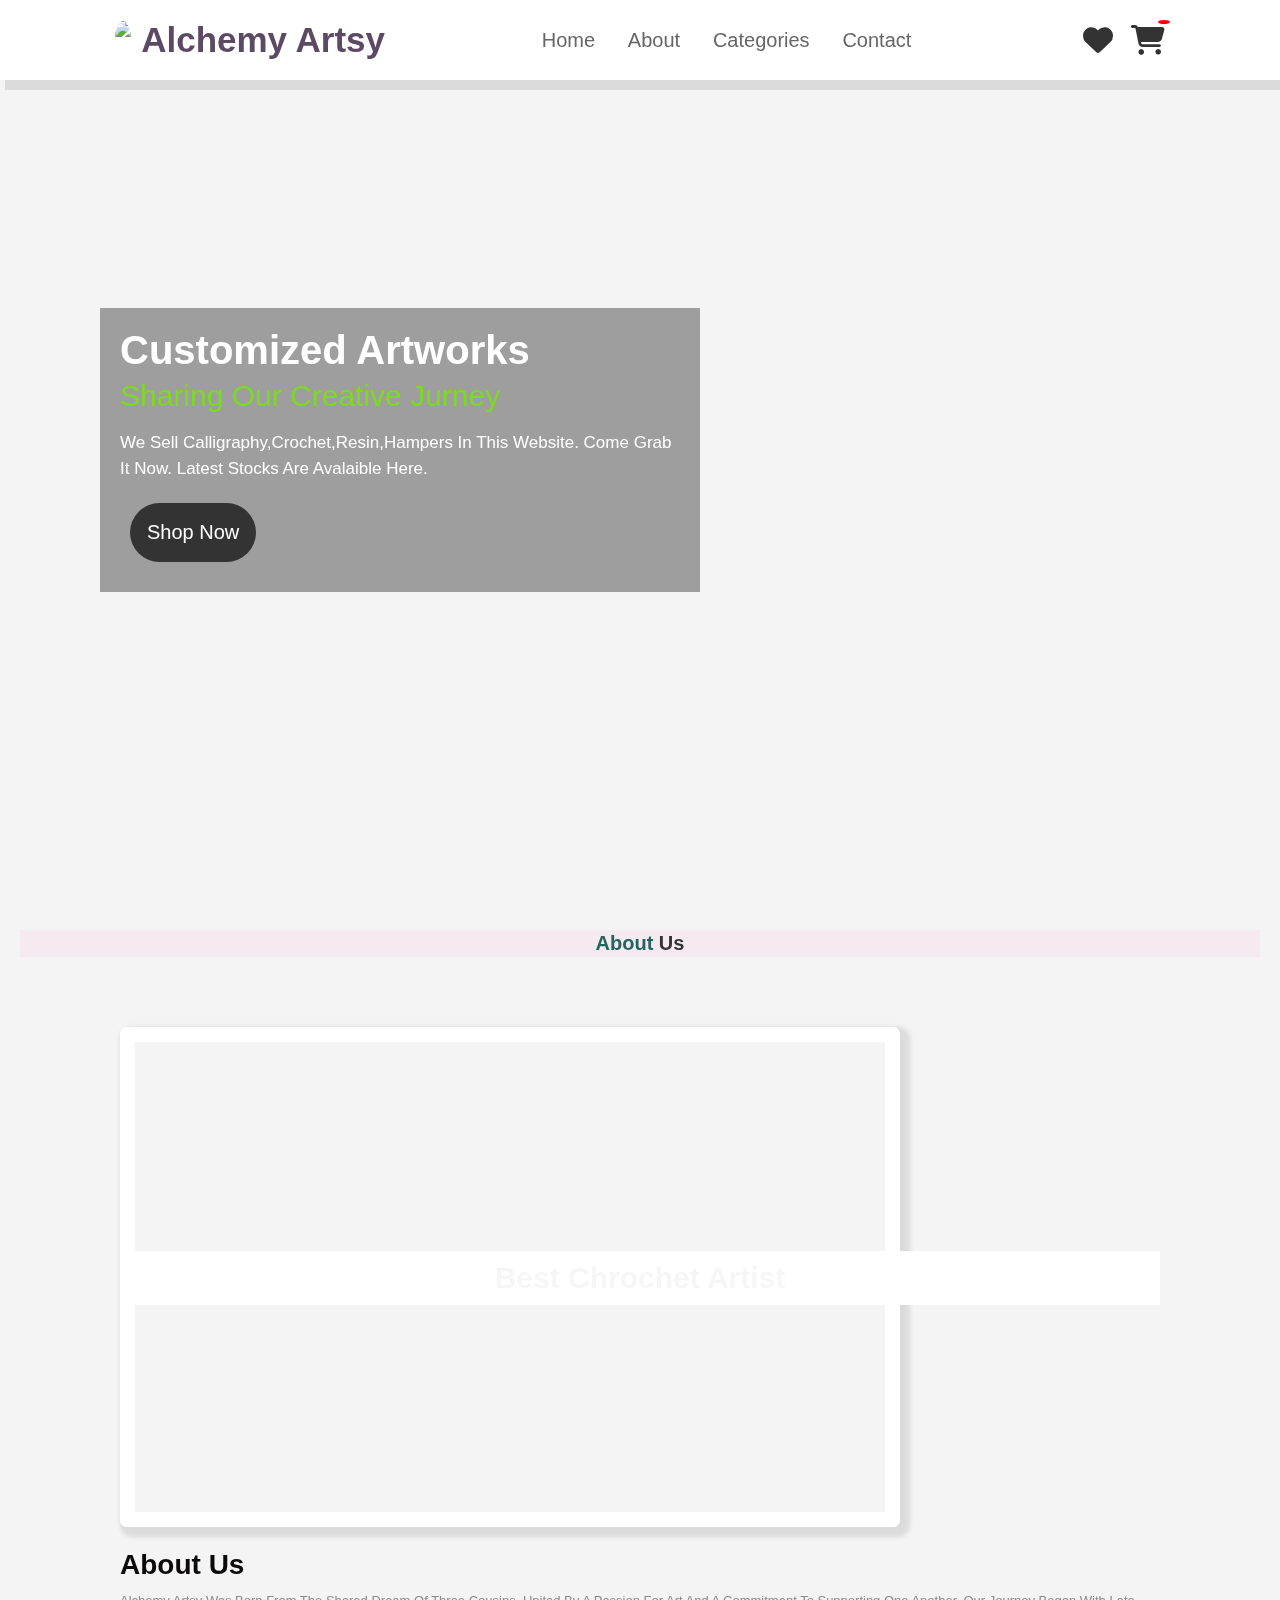
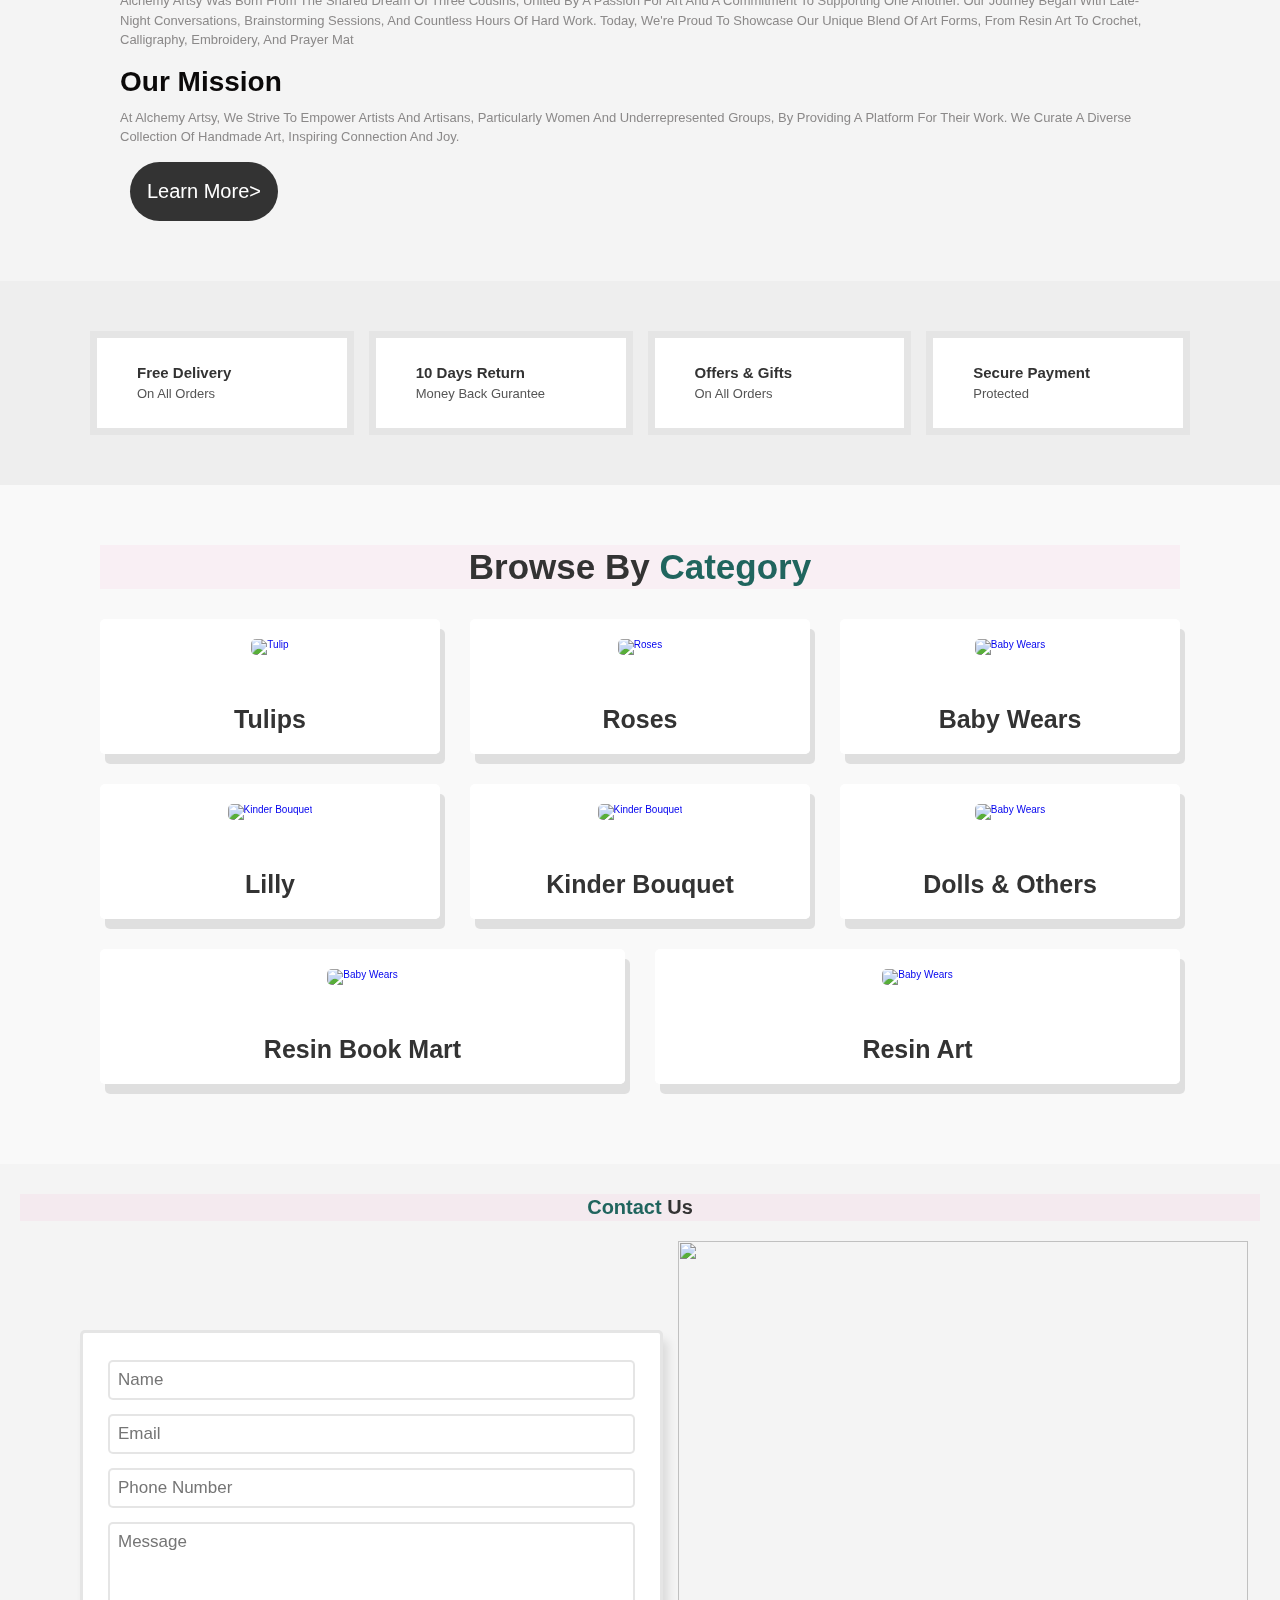
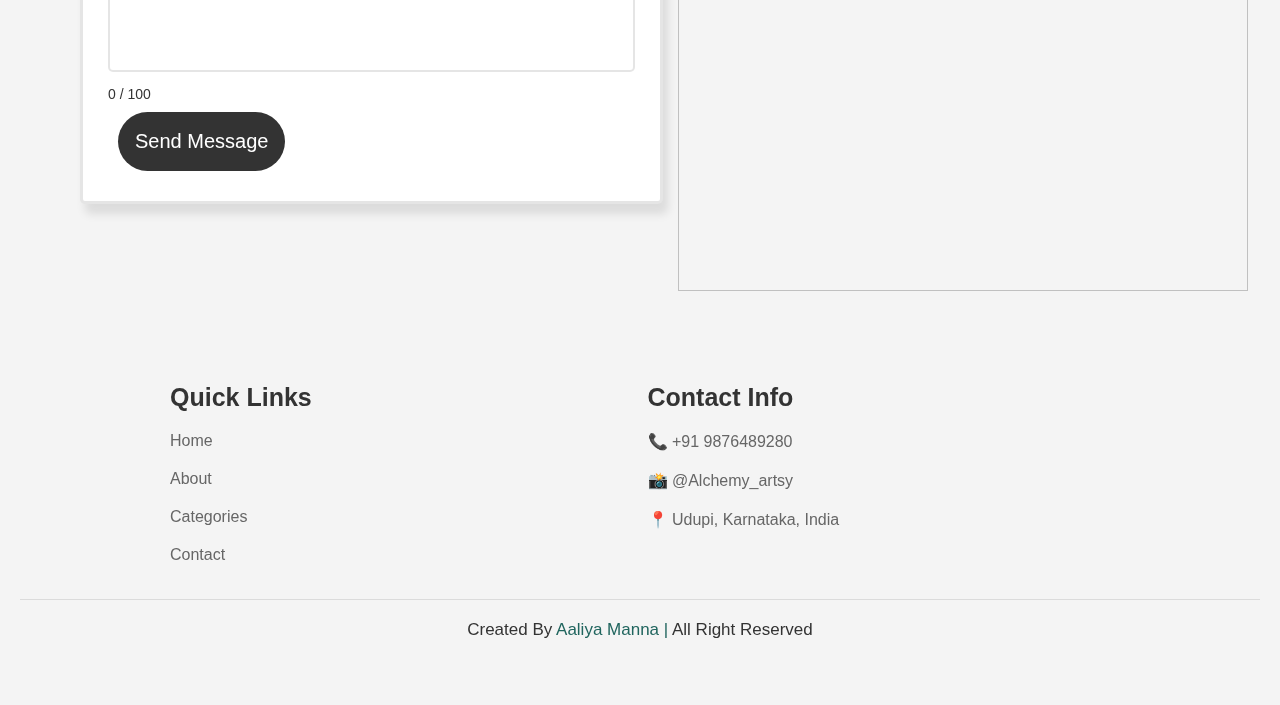
==== index.html @ e0997094 "Add files via upload" ====
<!DOCTYPE html>
<html lang="en">
<head>
    <meta charset="UTF-8">
    <meta name="viewport" content="width=device-width, initial-scale=1.0">
    <title>Alchemy Artsy</title>
    <link rel="stylesheet" href="https://cdnjs.cloudflare.com/ajax/libs/font-awesome/6.4.0/css/all.min.css">
    <link rel="stylesheet" href="style.css">
</head>
<body>
    <header>

        <a href="#" class="logo logo-flex"><img src="./images/bg (9).jpg" style="height: 38px;"><span>Alchemy Artsy</span></a>

        <nav class="navbar">
            <a href="#home">Home</a>
            <a href="#about">About</a>
            <a href="#categories">Categories</a>
            <a href="#contact">Contact</a>
        </nav>
        <div class="icons">
            <i class="fa-solid fa-heart"></i>
            <a href="cart.html" class="cart-icon">
                <i class="fa-solid fa-cart-shopping"></i>
                <span class="cart-count"></span>
            </a>
            
        </div>
    </header>

    <section class="home" id="home">
        <div class="content">
            <h3>Customized Artworks</h3>
            <span>Sharing Our Creative Jurney</span>
            <p>We sell Calligraphy,Crochet,Resin,Hampers in this website. Come grab it now. Latest stocks are avalaible here. </p>
            <a href="#" class="btn">Shop Now</a>
        </div>
    </section>

    <section class="about" id="about">

        <h1 class="heading"><span>about</span> us</h1>
        <div class="row">

            <div class="video-container">
                <video src="./images/img1 (1.1).mp4" loop autoplay muted></video>
                <h3>Best Chrochet Artist</h3>
            </div>

             <div class="content">
                <h3>About Us</h3>
                <p>Alchemy Artsy was born from the shared dream of three cousins, united by a passion for art and a commitment to supporting one another. Our journey began with late-night conversations, brainstorming sessions, and countless hours of hard work.
                    Today, we're proud to showcase our unique blend of art forms, from resin art to crochet, calligraphy, embroidery, and prayer mat</p>
                <br><h3>Our Mission</h3>
                <p>At Alchemy Artsy, we strive to empower artists and artisans, particularly women and underrepresented groups, by providing a platform for their work. We curate a diverse collection of handmade art, inspiring connection
                    and joy.</p>
                <a href="#" class="btn">Learn more></a>
            </div>
        </div>
    </section>

    <section class="icons-container">

        <div class="icons">
            <img src="images/icon1.png" alt="">
            <div class="info">
                <h3>Free Delivery</h3>
                <span>on all orders</span>
            </div>
        </div>

        <div class="icons">
            <img src="images/icon2.png" alt="">
            <div class="info">
                <h3>10 days return</h3>
                <span>money back gurantee</span>
            </div>
        </div>

        <div class="icons">
            <img src="images/icon44.png" alt="">
            <div class="info">
                <h3>Offers & gifts</h3>
                <span>on all orders</span>
            </div>
        </div>

        <div class="icons">
            <img src="images/icon4.png" alt="">
            <div class="info">
                <h3>Secure payment</h3>
                <span>Protected</span>
            </div>
        </div>
    </section>

    <section class="categories" id="categories">
        <h1 class="heading">Browse by <span>Category</span></h1>
    
        <div class="box-container">
            <div class="box">
                <a href="tulip.html">
                    <div class="image">
                        <img src="./images/img1 (15).jpg" alt="Tulip">
                    </div>
                    <div class="content">
                        <h3>Tulips</h3>
                    </div>
                </a>
            </div>
    
            <div class="box">
                <a href="roses.html">
                    <div class="image">
                        <img src="./images/img1 (22).jpg" alt="Roses">
                    </div>
                    <div class="content">
                        <h3>Roses</h3>
                    </div>
                </a>
            </div>
    
            <div class="box">
                <a href="baby-wears.html">
                    <div class="image">
                        <img src="./images/babywear.jpg" alt="Baby Wears">
                    </div>
                    <div class="content">
                        <h3>Baby Wears</h3>
                    </div>
                </a>
            </div>


            <div class="box">
                <a href="lilly.html">
                    <div class="image">
                        <img src="./images/r1 (2).jpg" alt="Kinder Bouquet">
                    </div>
                    <div class="content">
                        <h3>Lilly</h3>
                    </div>
                </a>
            </div>

            <div class="box">
                <a href="kinder.html">
                    <div class="image">
                        <img src="./images/kinder.jpg" alt="Kinder Bouquet">
                    </div>
                    <div class="content">
                        <h3>kinder Bouquet</h3>
                    </div>
                </a>
            </div>
    
            <div class="box">
                <a href="Dolls.html">
                    <div class="image">
                        <img src="./images/pic1 (8).jpg" alt="Baby Wears">
                    </div>
                    <div class="content">
                        <h3>Dolls & Others</h3>
                    </div>
                </a>
            </div>

            <div class="box">
                <a href="Bookmark.html">
                    <div class="image">
                        <img src="./images/resin.jpg" alt="Baby Wears">
                    </div>
                    <div class="content">
                        <h3>Resin Book Mart</h3>
                    </div>
                </a>
            </div>

            <div class="box">
                <a href="resin.html">
                    <div class="image">
                        <img src="./images/pic1 (19).jpg" alt="Baby Wears">
                    </div>
                    <div class="content">
                        <h3>Resin Art</h3>
                    </div>
                </a>
            </div>



     </div>
    </section>
    

    <section class="contact" id="contact">

        <h1 class="heading"><span> Contact </span> us </h1>

        <div class="row">
            <script type="text/javascript" src="https://cdn.emailjs.com/dist/email.min.js"></script>

            <script>
                document.addEventListener("DOMContentLoaded", function() {
                    emailjs.init("0bpHzjl3rqmrNAvFy");
            
                    document.getElementById("my-form").addEventListener("submit", function(event) {
                        event.preventDefault();
            
                        if (validateForm()) {
                            emailjs.sendForm("service_cgr69hr", "template_ar69uar", this)
                                .then(function(response) {
                                    console.log("Success:", response);
                                    document.getElementById("my-form").reset();
                                    showSnackbar("Message sent successfully!");
                                }, function(error) {
                                    console.log("Failed:", error);
                                    showSnackbar("Failed to send message. Please try again.");
                                });
                        } else {
                            showSnackbar("Please fix the errors in the form.");
                        }
                    });
            
                    const messageInput = document.getElementById("message");
                    const messageCounter = document.getElementById("message-counter");
            
                    messageInput.addEventListener("input", function() {
                        const charCount = messageInput.value.length;
                        messageCounter.textContent = `${charCount} / 100`;
                        if (charCount < 10) {
                            messageCounter.style.color = "red";
                        } else {
                            messageCounter.style.color = "green";
                        }
                    });
                });
            
                function validateForm() {
                    let valid = true;
            
                    const phoneNumber = document.getElementsByName("number")[0];
                    const phoneNumberError = document.getElementById("phone-error");
                    if (phoneNumber.value.length < 10) {
                        phoneNumberError.textContent = "Phone number must be at least 10 characters.";
                        phoneNumberError.style.display = "block";
                        valid = false;
                    } else {
                        phoneNumberError.style.display = "none";
                    }
            
                    const message = document.getElementsByName("message")[0];
                    const messageError = document.getElementById("message-error");
                    const wordCount = message.value.trim().split(/\s+/).length;
            
                    if (wordCount < 10) {
                        messageError.textContent = "Message must have at least 10 words.";
                        messageError.style.display = "block";
                        valid = false;
                    } else if (message.value.length > 100) {
                        messageError.textContent = "Message must be at most 100 characters.";
                        messageError.style.display = "block";
                        valid = false;
                    } else {
                        messageError.style.display = "none";
                    }
            
                    return valid;
                }
            
                function showSnackbar(message) {
                    const snackbar = document.createElement("div");
                    snackbar.classList.add("snackbar");
                    snackbar.textContent = message;
            
                    document.body.appendChild(snackbar);
            
                    setTimeout(function() {
                        snackbar.classList.add("show");
                    }, 100);
            
                    setTimeout(function() {
                        snackbar.classList.remove("show");
                        document.body.removeChild(snackbar);
                    }, 4000);
                }
            </script>
            
            <form id="my-form">
                <input type="text" name="name" placeholder="Name" class="box" required>
                <input type="email" name="email" placeholder="Email" class="box" required>
                <input type="number" name="number" placeholder="Phone Number" class="box" required>
                <div id="phone-error" class="error" style="color: red; display: none;"></div>
                <textarea name="message" id="message" class="box" placeholder="Message" cols="30" rows="10" required></textarea>
                <div id="message-counter">0 / 100</div>
                <div id="message-error" class="error" style="color: red; display: none;"></div>
                <input type="submit" value="Send Message" class="btn">
            </form>

            <div class="image">
                <img src=".//images/img1 (31).jpg" alt="">
            </div>
        </div>
    </section>

    <section class="footer">

        <div class="box-container">

            <div class="box">
                <h3>Quick links</h3>
                <a href="#home">Home</a>
                <a href="#about">About</a>
                <a href="#categories">Categories</a>
                <a href="#contact">Contact</a>
            </div>

            <div class="box">
                <h3>Contact info</h3>
                <a href="tel:+919876489280"> 📞 +91 9876489280</a>
                <a href="https://www.instagram.com/Alchemy_artsy/"> 📸 @Alchemy_artsy</a>
                <a href="https://www.google.com/maps/place/Udupi,+Karnataka/data=!4m2!3m1!1s0x3bbcbb69938f41cf:0xcccc99e431850143?sa=X&ved=1t:242&ictx=111">📍  Udupi, Karnataka, India</a>
            </div>
        </div>

        <div class="credit"> Created by <span> Aaliya Manna | </span> All right reserved </div>
    </section>
    <script src="cart.js"></script>

</body>
</html>
---- style.css ----
*{
    margin: 0;
    padding: 0;
    box-sizing: border-box;
    font-family: Verdana, Geneva, Tahoma, sans-serif;
    outline: none;
    border: none;
    text-decoration: none;
    text-transform: capitalize;
    transition: .2s linear;
}
:root{
    --pink: #20655e;
}
html{
    font-size: 62.5%;
    scroll-behavior: smooth;
    scroll-padding-top: 6rem;
    overflow-x: hidden;
}
header{
    position: fixed;
    top:0; left:0; right:0;
    background: #fff;
    padding: 2rem 9%;
    display: flex;
    align-items: center;
    justify-content: space-between;
    z-index: 1000;
    box-shadow: 0.5rem 1rem rgba(0,0,0,0.1);
}
header .logo{
    font-size: 3.5rem;
    color:#333;
    font-weight: bolder;
}
header .logo:hover{
    color: var(--pink);
    cursor: pointer;
}
header .navbar a{
    font-size: 2rem;
    padding: 0 1.5rem;
    color: #666;
}
header .navbar a:hover{
    color: var(--pink);
}
header .icons i{
    font-size: 3rem;
    margin-left: 1.5rem;
    color: #333;
}
header .icons i:hover{
    color: var(--pink);
}
 /* header #toggler{
    display: none; */

header .bar i{
    font-size: 3rem;
    color: var(--pink);
    border-radius: 1.7rem;
    padding: .5rem 1.5rem;
    cursor: pointer;
    border: 0.2rem solid rgba(0,0,0,0.3);
    /* display: none; */
}
.home{
    display: flex;
    align-items: center;
    min-height: 100vh;
    background-image: url("./images/img1\ \(43\).jpg");
    background-size: cover;
    background-repeat: no-repeat;
    /* background-position: center; */
}
.home .content{
    max-width: 60rem;
    margin-left: 80px;
    background: #3e3e3e78;
    padding: 20px;
}
.home .content h3{
    font-size: 4rem;
    color: #ffffff;
}
.home .content span{
    font-size: 3rem;
    color: rgb(123, 219, 34);
    padding: 1rem 0;
    line-height: 1.5;
}
.home .content p{
    font-size: 1.7rem;
    color: #fff;
    padding: 1.2rem 0;
    line-height: 1.5;
}
.btn{
    display: inline-block;
    margin: 1rem;
    border-radius: 3rem;
    background: #333;
    color: #ffffff;
    padding: 1.8rem 1.7rem;
    cursor: pointer;
    font-size: 2rem;
}
.btn:hover{
    color: var(--pink);
}
.heading{
    text-align: center;
    font-size: 3.5rem;
    color: #333;
    padding: 0.2rem;
    margin: 1rem 0;
    background: rgba(255, 51, 153, 0.05);
}
.heading span{
    color: var(--pink);
}
.about .row{
    display: flex;
    align-items: center;
    gap: 2rem;
    flex-wrap: wrap;
    padding: 5rem 10rem;
    padding-bottom: 3rem;
}
.about .row .video-container{
    flex: 1 1 40rem;
    position: relative;
}
.about .row .video-container video{
    width: 780px;
    border: 1.5rem solid #fff;
    border-radius: 0.7rem;
    box-shadow: 0.5rem 0.5rem 0.5rem 0.5rem rgba(0,0,0,0.1);
    height: 500px;
    object-fit: cover;
}
.about .row .video-container h3{
    position: absolute;
    top: 50%;
    transform: translateY(-50%);
    font-size: 3rem;
    /* color: #333; */
    background: #fff;
    width: 100%;
    padding: 1rem 2rem;
    text-align: center;
    mix-blend-mode: screen;
}
.about .row .content{
    flex: 1 1 40rem;
}
.about .row .content h3{
    font-size: 2.8rem;
    color: #0b0909;
}
.about .row .content p{
    font-size: 1.3rem;
    color: #8b8989;
    padding: 0.5rem 0;
    padding-top: 1rem;
    line-height: 1.5;
}
.about .row .content .a .btn:hover{
    color: var(--pink);
}
.icons-container{
    background: #eee;
    display: flex;
    flex-wrap: wrap;
    gap: 1.5rem;
    padding-top: 5rem;
    padding-bottom: 5rem;
    padding-left: 9rem;
    padding-right: 9rem;
}
.icons-container .icons{
    background: #fff;
    border: 0.7rem solid rgba(0,0,0,0.1);
    padding: 2rem;
    display: flex;
    align-items: center;
    flex: 1 1 25rem;
}
.icons-container .icons img{
    height: 5rem;
    margin-right: 2rem;
}
.icons-container .icons h3{
    color:#333;
    padding-bottom: 0.5rem;
    font-size: 1.5rem;
}
.icons-container .icons span{
    color:#555;
    padding-bottom: 0.5rem;
    font-size: 1.3rem;
}
.products .box-container{
    padding-left: 6rem;
    padding-right: 6rem;
    padding-top: 4rem;
    padding-bottom: 4rem;
    display: flex;
    align-items: center;
    flex-wrap: wrap;
    gap: 2rem;
}
.products .box-container .box{
    flex: 1 1 30rem;
    box-shadow: 0.5rem 1.5rem rgba(0,0,0,0.1);
    border-radius: 0.5rem;
    border: 0.1rem solid rgba(0,0,0,0.1);
    position: relative;
    /* background-color: #fbcde3; */
}
.products .box-container .box .discount{
    position: absolute;
    top: 1rem;
    left: 1rem;
    padding: 1rem 3rem;
    font-size: 2rem;
    color: #2b4c49;
    background: rgb(32 101 94 / 25%);
    z-index: 1;
    border-radius: 0.5rem;
}
.products .box-container .box .image{
    position: relative;
    text-align: center;
    padding-top: 2rem;
    padding-left: 4rem;
    padding-right: 4rem;
    padding-bottom: 2rem;
    overflow: hidden;
    width: 100%;
}
.products .box-container .box .image img{
    height: 35rem;
   
}
.products .box-container .box:hover .image img{
    transform: scale(1.1);
}
.products .box-container .box .image .icons{
    position: absolute;
    bottom: -7rem; left: 0;right: 0;
    display: flex;
}
.products .box-container .box:hover .image .icons{
    bottom:0;
}
.products .box-container .box .image .icons a{
    height: 5rem;
    line-height: 5rem;
    font-size: 2rem;
    width: 50%;
    background: var(--pink);
    color: #fff;
}
.products .box-container .box .image .icons a:hover{
    background: #333;
}
.products .box-container .box .image .icons .cart-btn{
    border-left: 0.1rem solid #fff7;
    border-left: 0.1rem solid #fff7;
    width: 100%;
}
.products .box-container .box .content{
    padding: 2rem;
    text-align: center;
}
.products .box-container .box .content h3{
    font-size: 2.5rem;
    color: #333;
}
.products .box-container .box .content .price{
    font-size: 2.5rem;
    color: var(--pink);
    font-weight: bolder;
    padding-top: 1rem;
}
.products .box-container .box .content span{
    font-size: 1.5rem;
    color: #999;
    font-weight: lighter;
    padding-top: 1rem;
    text-decoration: line-through;
}

.contact .row{
    display: flex;
    flex-wrap: wrap;
    align-items: center;
    gap: 1.5rem;
    padding-left: 6rem;
    /* padding-top: rem;
    padding-bottom: 3rem; */
}
.contact .row form{
    flex: 1 1 40rem;
    padding: 2rem 2.5rem;
    box-shadow: 0.5rem 1rem 1rem rgba(0,0,0,0.1);
    border: 0.3rem solid rgba(0,0,0,0.1);
    background: #fff;
    border-radius: 0.5rem;
}
.contact .row .image{
    flex: 1 1 40rem;
}
.contact .row .image img{
    width: 99%;
    height: 650px;
 
}
.contact .row form .box{
    padding: 0.8rem;
    font-size: 1.7rem;
    color: #333;
    text-decoration: none;
    border: 0.26rem solid rgba(0,0,0,0.1);
    border-radius: 0.5rem;
    margin: 0.7rem 0;
    width: 100%;
}
.contact .row form .box:focus{
    border-color: var(--pink);
}
.contact .row form textarea{
    height: 15rem;
    resize: none;
}
.footer .box-container{
    display: flex;
    flex-wrap: wrap;
    /* align-items: center; */
    gap: 1.5rem;
    padding-left: 15rem;
    padding-right: 15rem;
    padding-top: 4rem;
}
.footer .box-container .box{
    flex: 1 1 25rem;
}
.footer .box-container .box h3{
    color: #333;
    font-size: 2.5rem;
    display: block;
    padding: 1rem 0;
}
.footer .box-container .box a{
    display: block;
    color: #666;
    font-size: 1.6rem;
    padding: 1rem 0;
}
.footer .box-container .box a:hover{
    color: var(--pink);
    text-decoration: underline;
}
.footer .box-container .box img{
    margin-top: 1rem;
}
.footer .credit{
    text-align: center;
    padding-top: 2rem;
    padding-bottom: 2rem;
    margin-top: 2.5rem;
    margin-bottom: 2.5rem;
    color: #333;
    border-top: 0.1rem solid rgba(0,0,0,0.1);
    font-size: 1.7rem;
}
.footer .credit span{
    color: var(--pink);
}



/* Categories Section Styling */
#categories {
    padding: 5rem 10rem;
    background-color: #f9f9f9;
}

#categories .heading {
    text-align: center;
    font-size: 3.5rem;
    color: #333;
    margin-bottom: 3rem;
    background: rgba(255, 51, 153, 0.05);
}

#categories .heading span {
    color: var(--pink);
}

#categories .box-container {
    display: flex;
    justify-content: center;
    gap: 3rem;
    flex-wrap: wrap;
    padding-bottom: 3rem;
}

#categories .box {
    flex: 1 1 25rem;
    background-color: #fff;
    box-shadow: 0.5rem 1rem rgba(0, 0, 0, 0.1);
    border-radius: 0.5rem;
    overflow: hidden;
    position: relative;
    text-align: center;
    transition: transform 0.3s ease-in-out;
}

#categories .box:hover {
    transform: translateY(-10px);
}

#categories .box .image {
    padding: 2rem;
    overflow: hidden;
}

#categories .box .image img {
    width: 100%;
    height: 350px;
    object-fit: cover;
    border-radius: 0.5rem;
    transition: transform 0.3s ease-in-out;
}

#categories .box .image:hover img {
    transform: scale(1.1);
}

#categories .box .content {
    padding: 2rem;
    background-color: #fff;
}

#categories .box .content h3 {
    font-size: 2.5rem;
    color: #333;
    margin-top: 1rem;
}

#categories .box a {
    text-decoration: none;
}

#categories .box .content h3:hover {
    color: var(--pink);
}

.go-back-btn {
    display: inline-block;
    padding: 1rem 2rem;
    font-size: 1.6rem;
    color: white;
    background-color: var(--pink);
    text-decoration: none;
    border-radius: 0.5rem;
    margin-top: 2rem;
    text-align: center;
    cursor: pointer;
    transition: background-color 0.3s ease;
}

.go-back-btn:hover {
    background-color: #cc3385;
}

.snackbar {
    visibility: hidden;
    min-width: 250px;
    margin-left: -125px;
    background-color: #333;
    color: #fff;
    text-align: center;
    border-radius: 2px;
    padding: 16px;
    position: fixed;
    z-index: 1;
    left: 50%;
    bottom: 30px;
    font-size: 17px;
    opacity: 0;
    transition: opacity 0.5s ease, visibility 0.5s ease;
}

.snackbar.show {
    visibility: visible;
    opacity: 1;
}

.error {
    font-size: 12px;
    color: red;
}

#message-counter {
    font-size: 14px;
    margin-top: 5px;
}

.logo-flex{
    display: flex;
    align-items: center;
    justify-content: center;
    gap: 10px;
}

.logo-flex img {
    border-radius: 50%;
}

.logo-flex img:hover {
    border-radius: 50%;
    transform: scale(1.5);
}


/* General Styles */
body {
    font-family: Arial, sans-serif;
    background-color: #f4f4f4;
    color: #333;
    margin: 0;
}

section {
    padding: 20px;
}

.heading {
    text-align: center;
    margin-bottom: 20px;
    font-size: 2rem;
}

span {
    color: #5c4a64;
}

.go-back-btn, .cart-summary button {
    background-color: #5c4a64;
    color: white;
    padding: 10px 20px;
    text-decoration: none;
    border: none;
    cursor: pointer;
    border-radius: 5px;
}

.cart-items {
    display: flex;
    flex-direction: column;
    gap: 20px;
}

.cart-item {
    display: flex;
    align-items: center;
    background-color: white;
    padding: 10px;
    border-radius: 5px;
    box-shadow: 0 0 10px rgba(0, 0, 0, 0.1);
}

.cart-item img {
    width: 80px;
    height: 80px;
    object-fit: cover;
    margin-right: 20px;
}

.cart-item-info {
    flex-grow: 1;
}

.remove-item {
    background-color: red;
    color: white;
    padding: 5px 10px;
    border: none;
    cursor: pointer;
    border-radius: 5px;
}

.cart-summary {
    text-align: center;
    margin-top: 20px;
}

.cart-summary h3 {
    font-size: 1.5rem;
    margin-bottom: 10px;
}

.cart-summary button {
    margin-top: 10px;
    padding: 15px 30px;
}

.snackbar {
    visibility: hidden;
    min-width: 250px;
    background-color: #333;
    color: #fff;
    text-align: center;
    border-radius: 2px;
    padding: 16px;
    position: fixed;
    z-index: 1;
    left: 50%;
    bottom: 30px;
    font-size: 17px;
    opacity: 0;
    transition: opacity 0.5s ease, visibility 0.5s ease;
}

.snackbar.show {
    visibility: visible;
    opacity: 1;
}

.cart {
    padding: 20px;
}

.cart-item {
    display: flex;
    align-items: center;
    margin: 20px 0;
}

.cart-item img {
    width: 80px;
    height: 80px;
    object-fit: cover;
    margin-right: 20px;
}

.cart-item-info {
    flex: 1;
}

.cart-item-quantity {
    display: flex;
    align-items: center;
}

.cart-item-quantity button {
    padding: 5px 10px;
    margin: 0 10px;
    background-color: #f0f0f0;
    border: 1px solid #ccc;
}

.cart-item-quantity .item-quantity {
    font-size: 16px;
    font-weight: bold;
}

.remove-item {
    background-color: red;
    color: white;
    border: none;
    padding: 5px 10px;
    cursor: pointer;
}

.cart-summary {
    text-align: center;
    margin-top: 20px;
}

.cart-summary #cart-total {
    font-size: 20px;
    font-weight: bold;
}

#checkout-btn {
    padding: 10px 20px;
    background-color: #2d8b1e;
    color: white;
    border: none;
    cursor: pointer;
}

/* .go-back-btn {
    padding: 10px 20px;
    background-color: #ccc;
    color: black;
    text-decoration: none;
    border-radius: 5px;
    margin-top: 20px;
}
 */

.cart-icon {
    position: relative;
    display: inline-block;
}

.cart-count {
    position: absolute;
    top: -5px;
    right: -5px;
    background-color: red;
    color: white;
    font-size: 14px;
    padding: 2px 6px;
    border-radius: 50%;
    font-weight: bold;
}
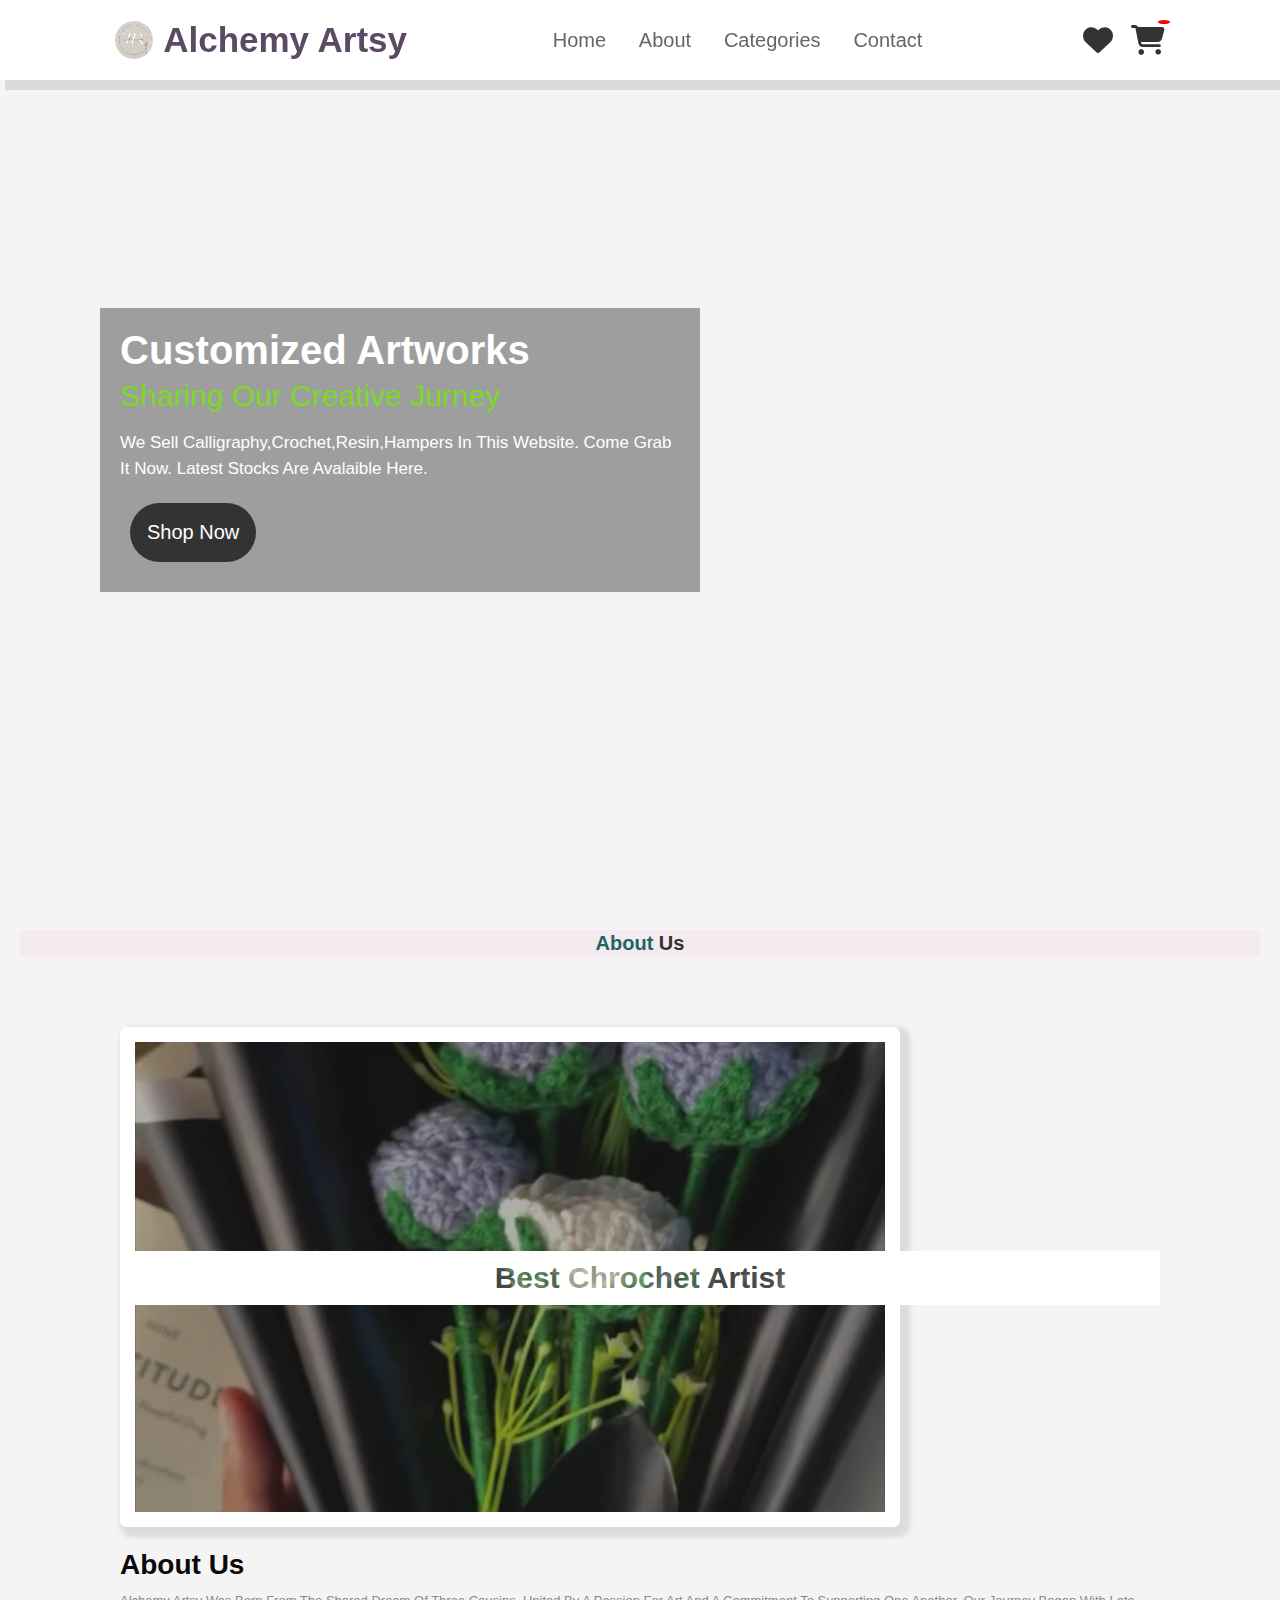
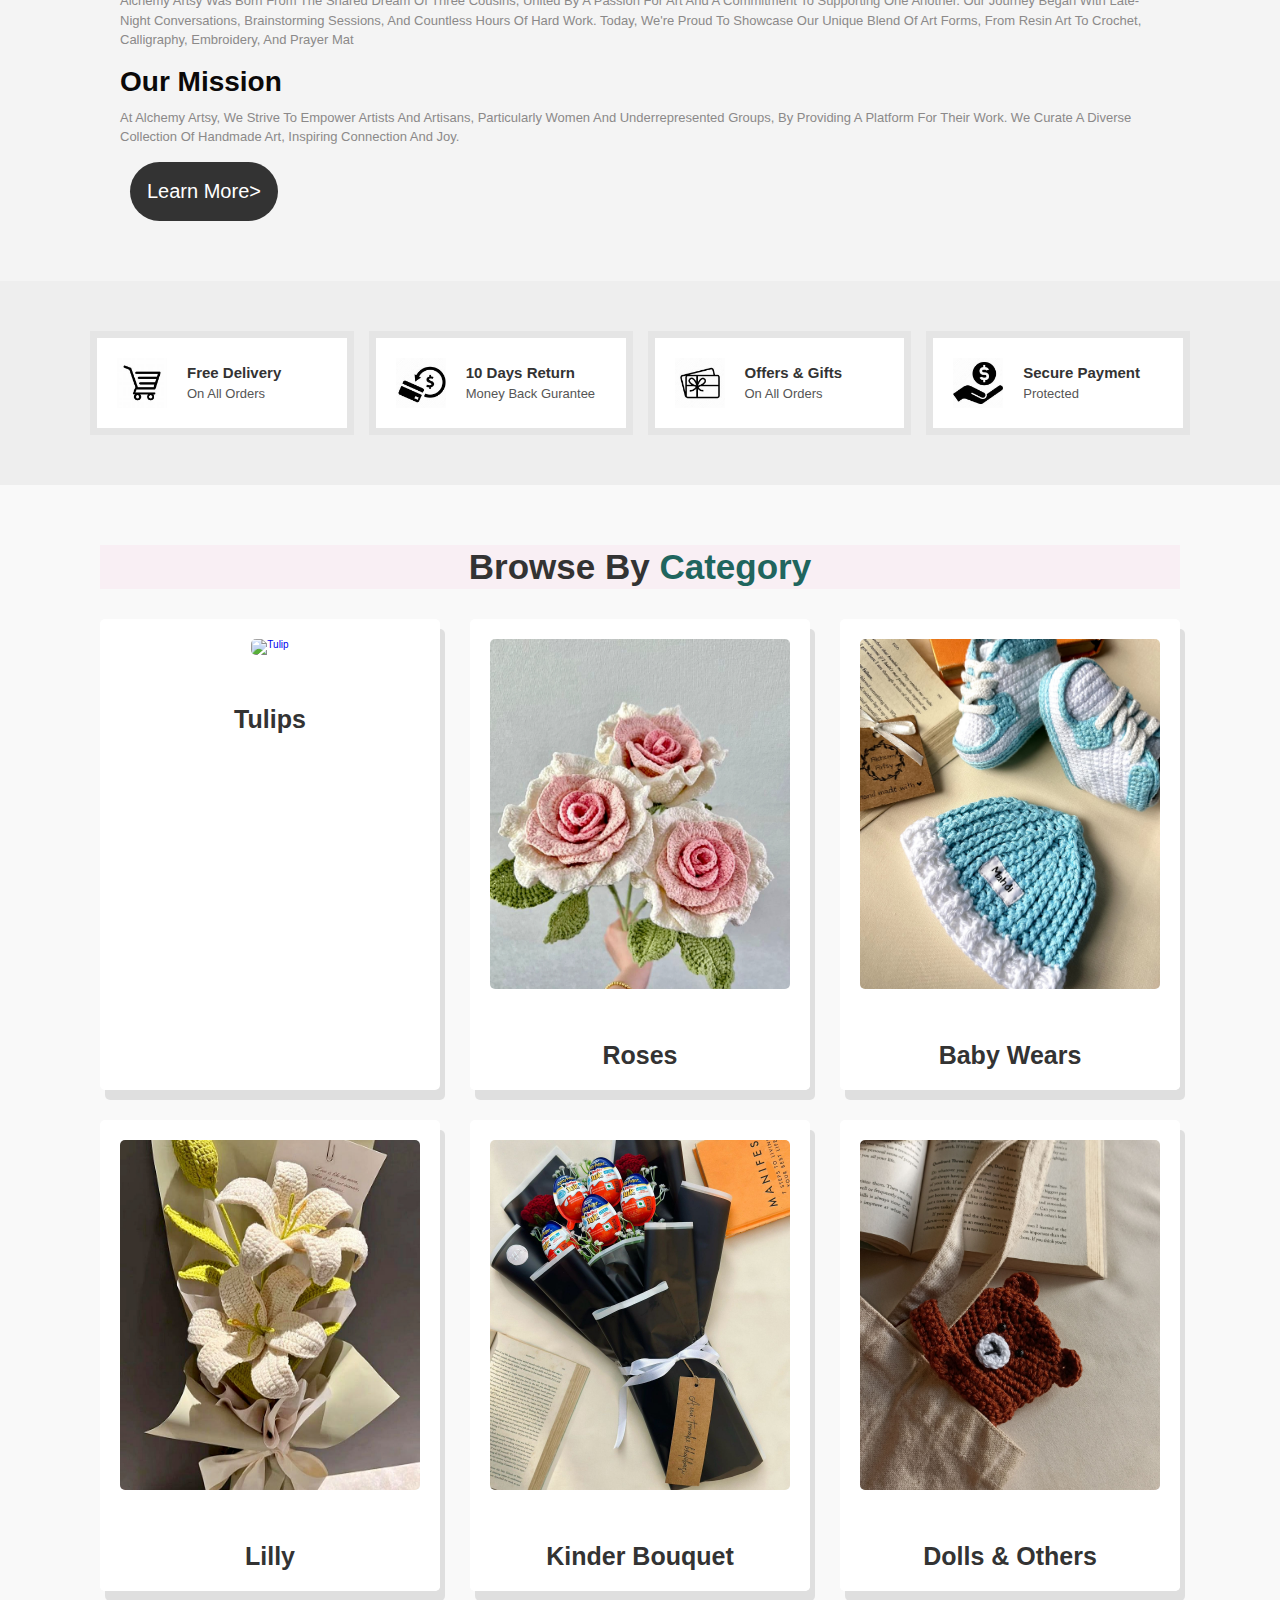
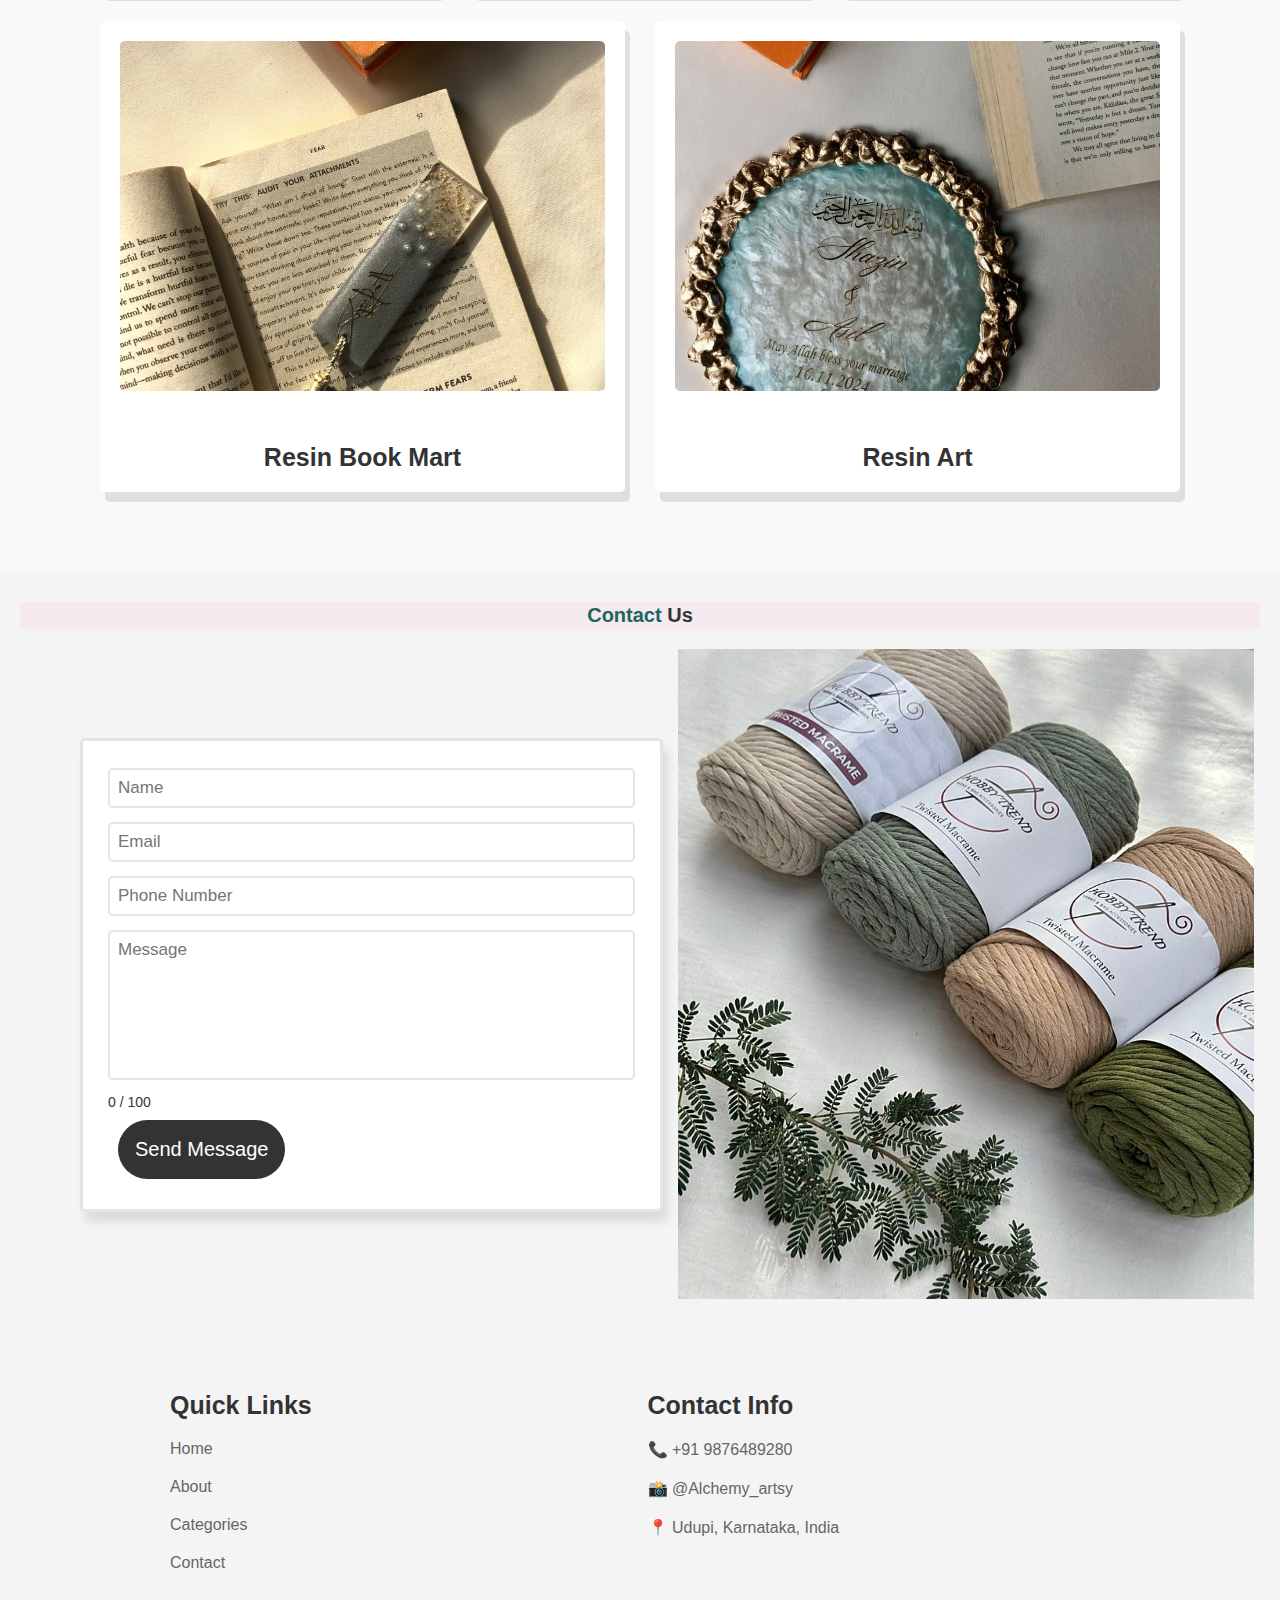
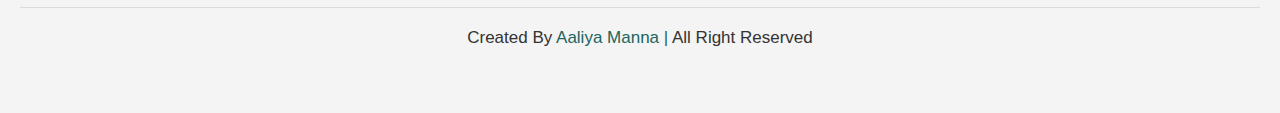
==== commit 317ee06f: "Update index.html" ====
--- a/index.html
+++ b/index.html
@@ -43,7 +43,7 @@
         <div class="row">
 
             <div class="video-container">
-                <video src="./images/img1 (1.1).mp4" loop autoplay muted></video>
+                <video src="./images2/img1 (1.1).mp4" loop autoplay muted></video>
                 <h3>Best Chrochet Artist</h3>
             </div>
 
@@ -101,7 +101,7 @@
             <div class="box">
                 <a href="tulip.html">
                     <div class="image">
-                        <img src="./images/img1 (15).jpg" alt="Tulip">
+                        <img src="./images2/r1 (9).jpg" alt="Tulip">
                     </div>
                     <div class="content">
                         <h3>Tulips</h3>
@@ -112,7 +112,7 @@
             <div class="box">
                 <a href="roses.html">
                     <div class="image">
-                        <img src="./images/img1 (22).jpg" alt="Roses">
+                        <img src="./images2/img1 (22).jpg" alt="Roses">
                     </div>
                     <div class="content">
                         <h3>Roses</h3>
@@ -135,7 +135,7 @@
             <div class="box">
                 <a href="lilly.html">
                     <div class="image">
-                        <img src="./images/r1 (2).jpg" alt="Kinder Bouquet">
+                        <img src="./images2/img1 (27).jpg" alt="Kinder Bouquet">
                     </div>
                     <div class="content">
                         <h3>Lilly</h3>
@@ -146,7 +146,7 @@
             <div class="box">
                 <a href="kinder.html">
                     <div class="image">
-                        <img src="./images/kinder.jpg" alt="Kinder Bouquet">
+                        <img src="./images/pic1 (26).jpg" alt="Kinder Bouquet">
                     </div>
                     <div class="content">
                         <h3>kinder Bouquet</h3>
@@ -298,7 +298,7 @@
             </form>
 
             <div class="image">
-                <img src=".//images/img1 (31).jpg" alt="">
+                <img src="./images2/bg2 (1).jpg" alt="">
             </div>
         </div>
     </section>
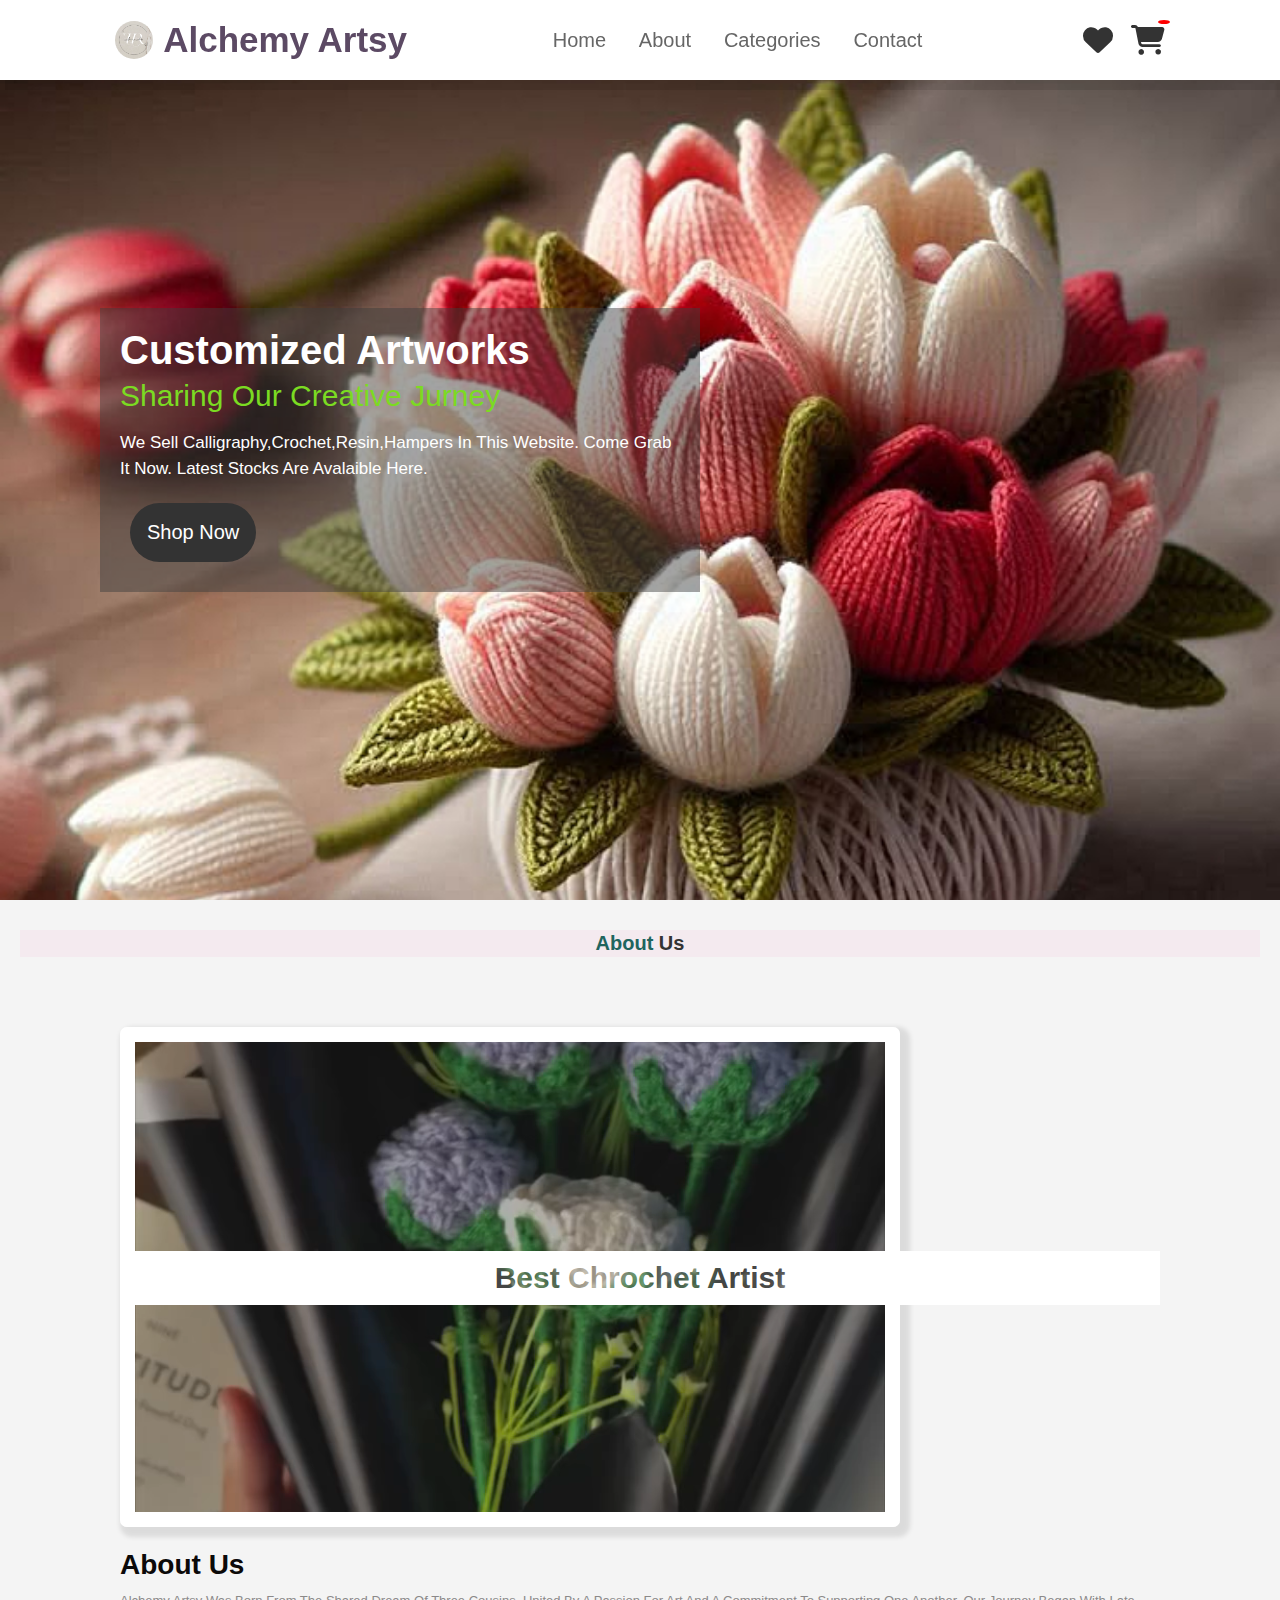
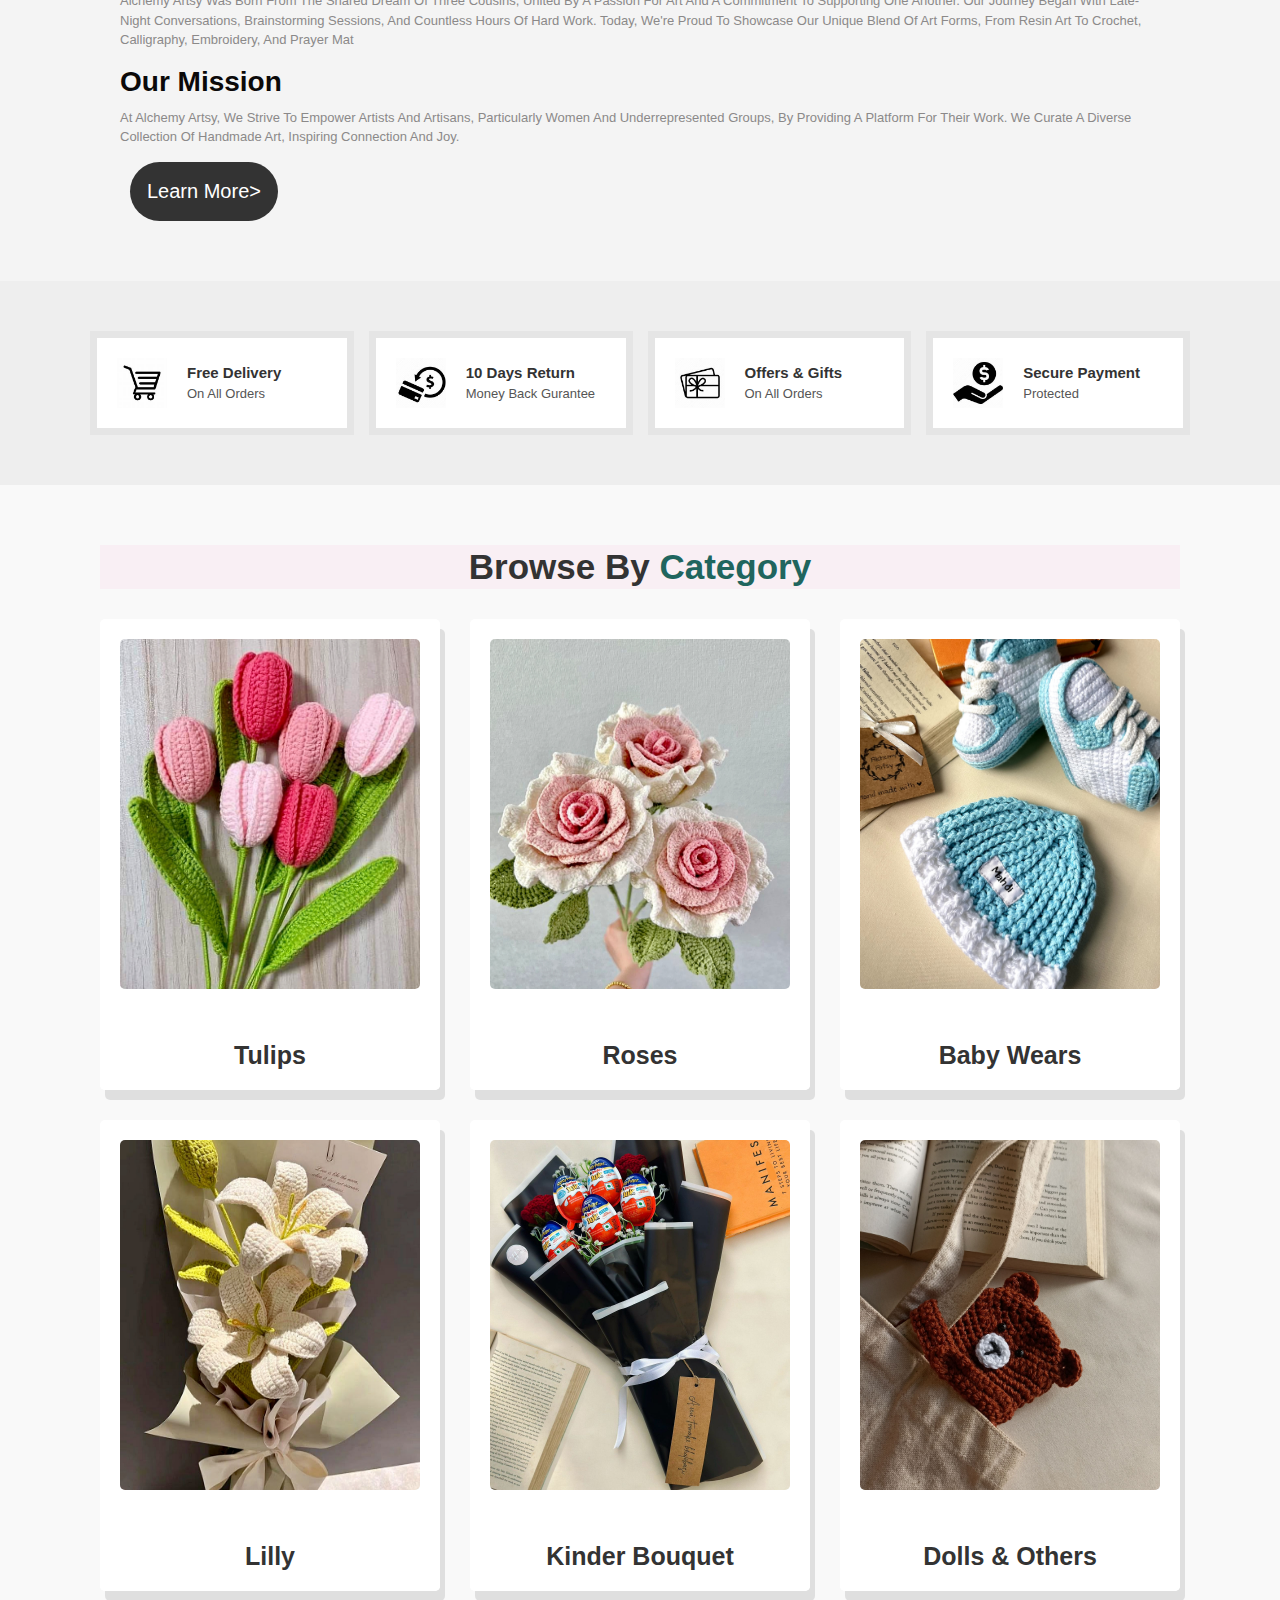
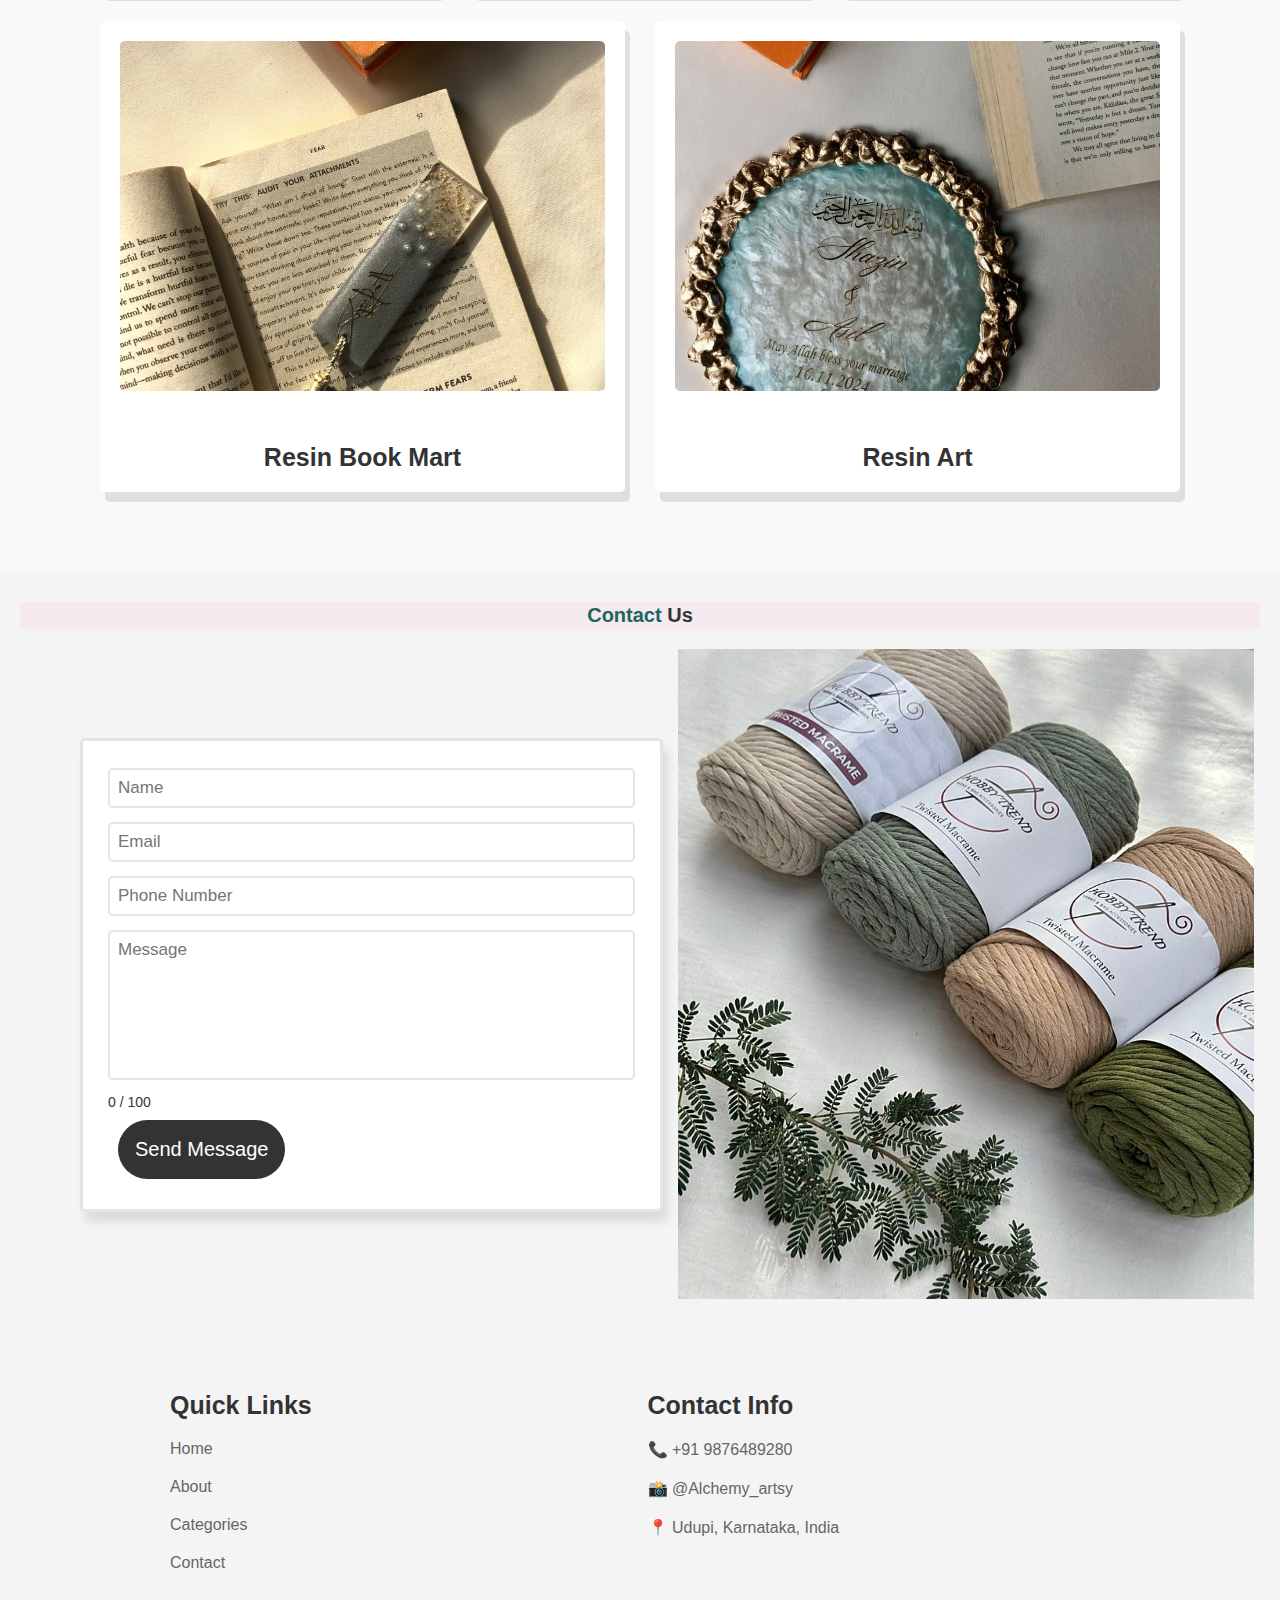
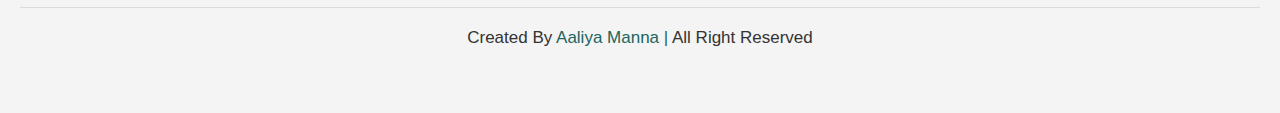
==== commit 6e119b2d: "Update index.html" ====
--- a/index.html
+++ b/index.html
@@ -101,7 +101,7 @@
             <div class="box">
                 <a href="tulip.html">
                     <div class="image">
-                        <img src="./images2/r1 (9).jpg" alt="Tulip">
+                      <img src="./images2/img1 (15).jpg" alt="Tulip">
                     </div>
                     <div class="content">
                         <h3>Tulips</h3>
--- a/style.css
+++ b/style.css
@@ -70,7 +70,7 @@
     display: flex;
     align-items: center;
     min-height: 100vh;
-    background-image: url("./images/img1\ \(43\).jpg");
+    background-image: url("./images2/img1\ \(43\).jpg");
     background-size: cover;
     background-repeat: no-repeat;
     /* background-position: center; */
